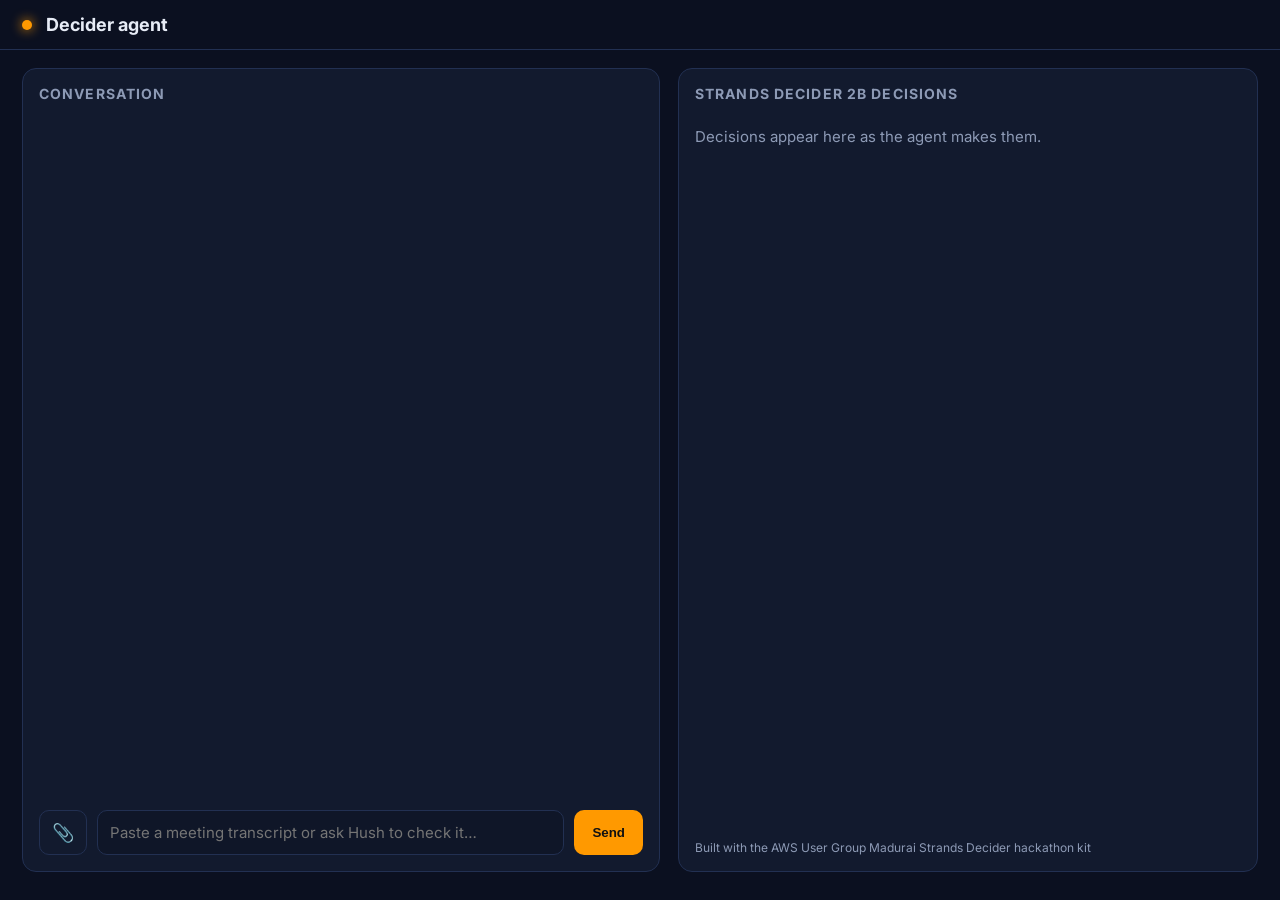
==== demo/static/index.html @ c21a4c52 "Build Hush AI meeting copilot" ====
<!doctype html>
<html lang="en">
<head>
<meta charset="utf-8">
<meta name="viewport" content="width=device-width, initial-scale=1">
<title>Hush — meeting transcript guardrails</title>
<link href="https://fonts.googleapis.com/css2?family=Inter:wght@400;600;800&family=JetBrains+Mono:wght@500&display=swap" rel="stylesheet">
<style>
  :root { --bg:#0B1020; --panel:#121A2E; --line:#223052; --ink:#E7ECF6; --mute:#8D9AB5; --orange:#FF9900; --green:#34D399; --red:#F87171; --amber:#FBBF24; --blue:#60A5FA; }
  * { box-sizing:border-box; } body { margin:0; background:var(--bg); color:var(--ink); font:15px Inter, system-ui, sans-serif; }
  header { display:flex; align-items:center; gap:14px; padding:14px 22px; border-bottom:1px solid var(--line); }
  header .dot { width:10px; height:10px; border-radius:50%; background:var(--orange); box-shadow:0 0 12px var(--orange); }
  header h1 { font-size:18px; margin:0; } header .meta { color:var(--mute); font-size:13px; margin-left:auto; }
  main { display:grid; grid-template-columns:1.1fr 1fr; gap:18px; padding:18px 22px; height:calc(100vh - 60px); }
  .card { background:var(--panel); border:1px solid var(--line); border-radius:14px; padding:16px; display:flex; flex-direction:column; min-height:0; }
  .card h2 { margin:0 0 10px; font-size:14px; color:var(--mute); text-transform:uppercase; letter-spacing:.08em; }
  #log { flex:1; overflow:auto; display:flex; flex-direction:column; gap:10px; }
  .msg { padding:10px 13px; border-radius:12px; max-width:88%; line-height:1.45; white-space:pre-wrap; }
  .user { align-self:flex-end; background:#1E2A47; } .bot { align-self:flex-start; background:#18243B; border:1px solid var(--line); }
  .bot .t { color:var(--mute); font-size:12px; margin-top:6px; }
  form { display:flex; gap:10px; margin-top:12px; } input { flex:1; background:#0F1628; color:var(--ink); border:1px solid var(--line); border-radius:10px; padding:12px; font:inherit; }
  button { background:var(--orange); color:#111; border:0; border-radius:10px; padding:0 18px; font-weight:700; cursor:pointer; }
  #dec { flex:1; overflow:auto; display:flex; flex-direction:column; gap:12px; }
  .d { border:1px solid var(--line); border-radius:12px; padding:12px; background:#0F1628; animation:pop .35s ease; }
  @keyframes pop { from { transform:scale(.97); opacity:.2; } to { transform:none; opacity:1; } }
  .d .head { display:flex; justify-content:space-between; align-items:center; margin-bottom:8px; font-weight:700; }
  .tag { font:12px 'JetBrains Mono', monospace; padding:2px 9px; border-radius:99px; border:1px solid var(--line); }
  .proceed { color:var(--green); border-color:var(--green); } .guide, .review { color:var(--amber); border-color:var(--amber); }
  .deny, .block { color:var(--red); border-color:var(--red); } .confirm { color:var(--blue); border-color:var(--blue); }
  .row { display:grid; grid-template-columns:150px 1fr 54px; gap:10px; align-items:center; font:13px 'JetBrains Mono', monospace; margin:5px 0; }
  .bar { height:10px; background:#1B2540; border-radius:99px; overflow:hidden; } .bar i { display:block; height:100%; border-radius:99px; }
  .kv { color:var(--mute); font:12px 'JetBrains Mono', monospace; margin-top:6px; word-break:break-all; }
  .empty { color:var(--mute); } .credit { color:var(--mute); font-size:12px; margin-top:8px; }
  .clip { display:flex; align-items:center; padding:0 12px; border:1px solid var(--line); border-radius:10px; cursor:pointer; font-size:18px; }
  .att { display:flex; gap:8px; margin-top:10px; } .att img, .msg img { height:64px; border-radius:8px; border:1px solid var(--line); }
  .msg img { height:120px; display:block; margin-bottom:6px; }
</style>
</head>
<body>
<header><span class="dot"></span><h1 id="name">Decider agent</h1><span class="meta" id="meta"></span></header>
<main>
  <section class="card"><h2>Conversation</h2><div id="log"></div>
    <div id="att" class="att"></div>
    <form id="f"><label class="clip" title="Attach a photo">&#128206;<input id="img" type="file" accept="image/*" multiple hidden></label><input id="m" placeholder="Paste a meeting transcript or ask Hush to check it…" autocomplete="off"><button>Send</button></form></section>
  <section class="card"><h2>Strands Decider 2B decisions</h2><div id="dec"><p class="empty">Decisions appear here as the agent makes them.</p></div>
    <div class="credit">Built with the AWS User Group Madurai Strands Decider hackathon kit</div></section>
</main>
<script>
const esc = (s) => String(s ?? "").replace(/[&<>"']/g, (c) => ({ "&": "&amp;", "<": "&lt;", ">": "&gt;", '"': "&quot;", "'": "&#39;" }[c]));
const log = document.getElementById("log"), dec = document.getElementById("dec");
fetch("/api/info").then(r => r.json()).then(i => { document.getElementById("name").textContent = i.agent;
  document.getElementById("meta").textContent = `LLM: ${i.llm} · Decider: ${i.decider} · ${i.target === "agentcore" ? "on AgentCore Runtime" : "local agent"}`; });
function add(cls, html) { const d = document.createElement("div"); d.className = "msg " + cls; d.innerHTML = html; log.appendChild(d); log.scrollTop = 1e9; return d; }
function decision(rec) {
  if (dec.querySelector(".empty")) dec.innerHTML = "";
  const verdict = rec.verdict || rec.action || rec.tier || "";
  const title = rec.tool ? `before ${rec.tool}` : (rec.stage || rec.pattern || "decision");
  const probs = Object.entries(rec).filter(([k, v]) => typeof v === "number" && v >= 0 && v <= 1 && !k.endsWith("_ms"));
  const rest = Object.entries(rec).filter(([k, v]) => !(typeof v === "number" && v >= 0 && v <= 1) && !["verdict", "action", "tool", "stage", "pattern"].includes(k));
  const color = (v) => v >= 0.5 ? "#34D399" : "#F87171";
  const el = document.createElement("div"); el.className = "d";
  el.innerHTML = `<div class="head"><span>${esc(title)} <span class="tag">${esc(rec.pattern || "")}</span></span><span class="tag ${esc(verdict)}">${esc(verdict)}</span></div>` +
    probs.map(([k, v]) => `<div class="row"><span>${esc(k)}</span><span class="bar"><i style="width:${v * 100}%;background:${color(v)}"></i></span><span>${v.toFixed(2)}</span></div>`).join("") +
    `<div class="kv">${rest.map(([k, v]) => `${esc(k)}: ${esc(typeof v === "object" ? JSON.stringify(v) : v)}`).join(" · ")}</div>`;
  dec.prepend(el);
}
let pending = [];  // attached photos as data URLs, sent with the next message
const att = document.getElementById("att");
document.getElementById("img").addEventListener("change", async (e) => {
  for (const f of e.target.files) pending.push(await new Promise((ok) => { const r = new FileReader(); r.onload = () => ok(r.result); r.readAsDataURL(f); }));
  att.innerHTML = pending.map((u) => `<img src="${u}" alt="attached photo">`).join(""); e.target.value = "";
});
document.getElementById("f").addEventListener("submit", async (e) => {
  e.preventDefault(); const m = document.getElementById("m"); const text = m.value.trim(); if (!text && !pending.length) return; m.value = "";
  const images = pending; pending = []; att.innerHTML = "";
  add("user", images.map((u) => `<img src="${u}" alt="photo">`).join("") + esc(text)); const wait = add("bot", "<span class='t'>thinking...</span>");
  const r = await fetch("/api/chat", { method: "POST", headers: { "content-type": "application/json" }, body: JSON.stringify({ message: text || "(photo)", images }) });
  const out = await r.json();
  if (out.error) { wait.innerHTML = `<span style="color:#F87171">${esc(out.error)}</span>`; return; }
  (out.decisions || []).forEach(decision);
  const n = (out.decisions || []).length;
  wait.innerHTML = esc(out.reply) + `<div class="t">${out.latency_ms} ms · ${n} decision${n === 1 ? "" : "s"}${out.served_by ? " · " + esc(out.served_by) : ""}</div>`;
  document.body.dataset.turns = (+(document.body.dataset.turns || 0) + 1);
});
</script>
</body>
</html>
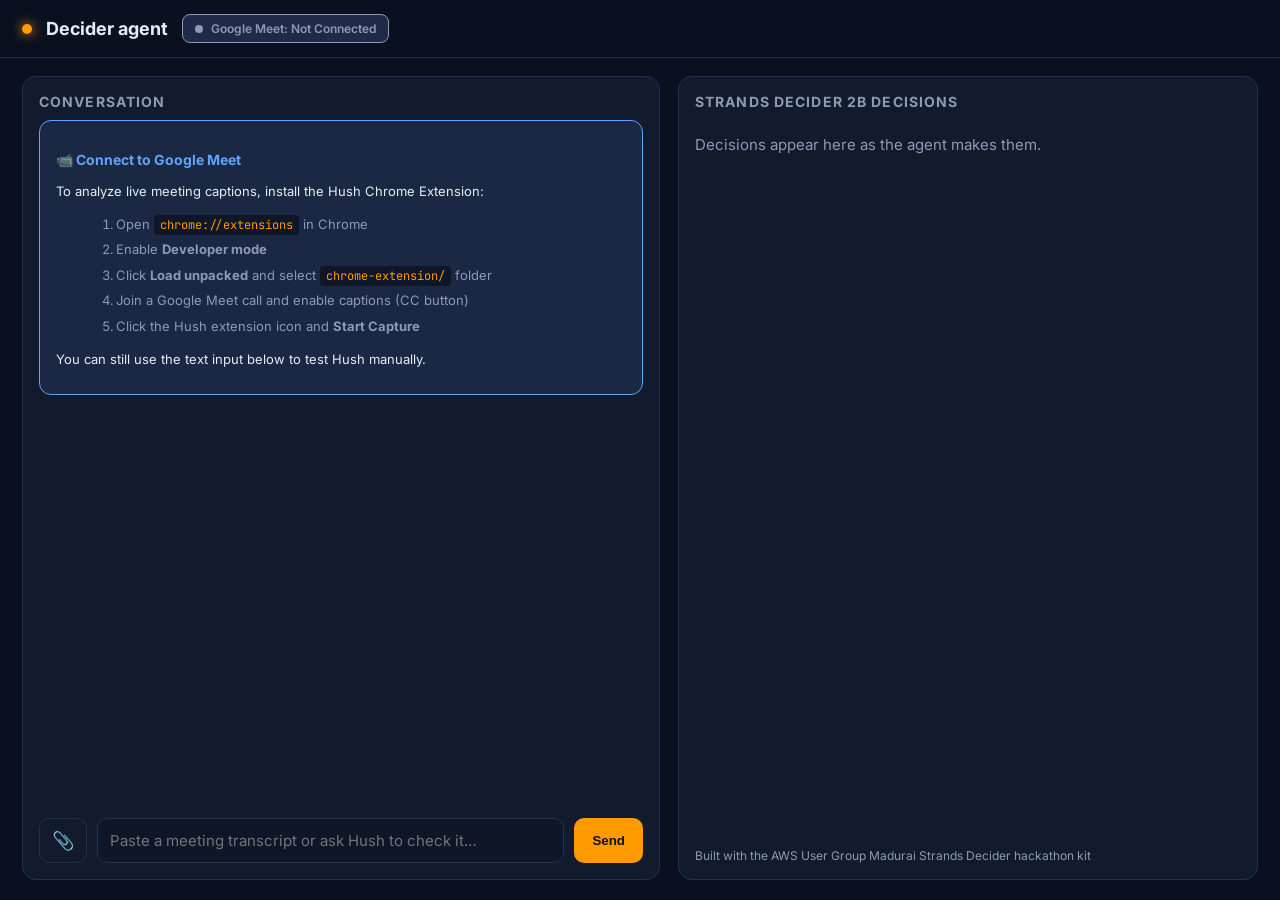
==== commit 0751a59c: "Update main UI with Google Meet connection status and live transcript display" ====
--- a/demo/static/index.html
+++ b/demo/static/index.html
@@ -11,12 +11,22 @@
   header { display:flex; align-items:center; gap:14px; padding:14px 22px; border-bottom:1px solid var(--line); }
   header .dot { width:10px; height:10px; border-radius:50%; background:var(--orange); box-shadow:0 0 12px var(--orange); }
   header h1 { font-size:18px; margin:0; } header .meta { color:var(--mute); font-size:13px; margin-left:auto; }
+  /* Google Meet connection indicator */
+  header .meet-status { display:flex; align-items:center; gap:8px; padding:6px 12px; border-radius:8px; background:#1E2A47; border:1px solid var(--line); font-size:12px; font-weight:600; }
+  header .meet-status.connected { border-color:var(--green); color:var(--green); }
+  header .meet-status.waiting { border-color:var(--amber); color:var(--amber); }
+  header .meet-status.disconnected { border-color:var(--mute); color:var(--mute); }
+  header .meet-status .indicator { width:8px; height:8px; border-radius:50%; background:currentColor; animation:pulse 2s ease-in-out infinite; }
+  @keyframes pulse { 0%, 100% { opacity:1; } 50% { opacity:0.5; } }
   main { display:grid; grid-template-columns:1.1fr 1fr; gap:18px; padding:18px 22px; height:calc(100vh - 60px); }
   .card { background:var(--panel); border:1px solid var(--line); border-radius:14px; padding:16px; display:flex; flex-direction:column; min-height:0; }
   .card h2 { margin:0 0 10px; font-size:14px; color:var(--mute); text-transform:uppercase; letter-spacing:.08em; }
   #log { flex:1; overflow:auto; display:flex; flex-direction:column; gap:10px; }
   .msg { padding:10px 13px; border-radius:12px; max-width:88%; line-height:1.45; white-space:pre-wrap; }
   .user { align-self:flex-end; background:#1E2A47; } .bot { align-self:flex-start; background:#18243B; border:1px solid var(--line); }
+  /* Google Meet transcript styling */
+  .transcript { align-self:flex-start; background:#0F1628; border-left:3px solid var(--blue); padding:10px 13px; border-radius:12px; max-width:88%; }
+  .transcript .label { font-size:11px; color:var(--blue); font-weight:700; text-transform:uppercase; letter-spacing:0.05em; margin-bottom:4px; }
   .bot .t { color:var(--mute); font-size:12px; margin-top:6px; }
   form { display:flex; gap:10px; margin-top:12px; } input { flex:1; background:#0F1628; color:var(--ink); border:1px solid var(--line); border-radius:10px; padding:12px; font:inherit; }
   button { background:var(--orange); color:#111; border:0; border-radius:10px; padding:0 18px; font-weight:700; cursor:pointer; }
@@ -34,23 +44,74 @@
   .clip { display:flex; align-items:center; padding:0 12px; border:1px solid var(--line); border-radius:10px; cursor:pointer; font-size:18px; }
   .att { display:flex; gap:8px; margin-top:10px; } .att img, .msg img { height:64px; border-radius:8px; border:1px solid var(--line); }
   .msg img { height:120px; display:block; margin-bottom:6px; }
+  /* Extension setup notice */
+  .setup-notice { background:rgba(96, 165, 250, 0.1); border:1px solid var(--blue); border-radius:12px; padding:16px; margin-bottom:12px; }
+  .setup-notice h3 { font-size:14px; color:var(--blue); margin-bottom:8px; }
+  .setup-notice p { font-size:13px; line-height:1.6; color:var(--ink); margin-bottom:8px; }
+  .setup-notice ol { margin-left:20px; font-size:13px; color:var(--mute); }
+  .setup-notice ol li { margin-bottom:6px; line-height:1.5; }
+  .setup-notice code { background:#0F1628; padding:2px 6px; border-radius:4px; font-family:'JetBrains Mono',monospace; font-size:12px; color:var(--orange); }
 </style>
 </head>
 <body>
-<header><span class="dot"></span><h1 id="name">Decider agent</h1><span class="meta" id="meta"></span></header>
+<header>
+  <span class="dot"></span>
+  <h1 id="name">Decider agent</h1>
+  <div id="meetStatus" class="meet-status disconnected">
+    <span class="indicator"></span>
+    <span id="meetStatusText">Google Meet: Not Connected</span>
+  </div>
+  <span class="meta" id="meta"></span>
+</header>
 <main>
-  <section class="card"><h2>Conversation</h2><div id="log"></div>
+  <section class="card">
+    <h2>Conversation</h2>
+    
+    <!-- Google Meet Setup Notice (shown when not connected) -->
+    <div id="setupNotice" class="setup-notice">
+      <h3>📹 Connect to Google Meet</h3>
+      <p>To analyze live meeting captions, install the Hush Chrome Extension:</p>
+      <ol>
+        <li>Open <code>chrome://extensions</code> in Chrome</li>
+        <li>Enable <strong>Developer mode</strong></li>
+        <li>Click <strong>Load unpacked</strong> and select <code>chrome-extension/</code> folder</li>
+        <li>Join a Google Meet call and enable captions (CC button)</li>
+        <li>Click the Hush extension icon and <strong>Start Capture</strong></li>
+      </ol>
+      <p style="margin-top:12px;">You can still use the text input below to test Hush manually.</p>
+    </div>
+    
+    <div id="log"></div>
     <div id="att" class="att"></div>
-    <form id="f"><label class="clip" title="Attach a photo">&#128206;<input id="img" type="file" accept="image/*" multiple hidden></label><input id="m" placeholder="Paste a meeting transcript or ask Hush to check it…" autocomplete="off"><button>Send</button></form></section>
+    <form id="f"><label class="clip" title="Attach a photo">&#128206;<input id="img" type="file" accept="image/*" multiple hidden></label><input id="m" placeholder="Paste a meeting transcript or ask Hush to check it…" autocomplete="off"><button>Send</button></form>
+  </section>
   <section class="card"><h2>Strands Decider 2B decisions</h2><div id="dec"><p class="empty">Decisions appear here as the agent makes them.</p></div>
     <div class="credit">Built with the AWS User Group Madurai Strands Decider hackathon kit</div></section>
 </main>
 <script>
-const esc = (s) => String(s ?? "").replace(/[&<>"']/g, (c) => ({ "&": "&amp;", "<": "&lt;", ">": "&gt;", '"': "&quot;", "'": "&#39;" }[c]));
+const esc = (s) => String(s ?? "").replace(/[&<>\"']/g, (c) => ({ "&": "&amp;", "<": "&lt;", ">": "&gt;", '"': "&quot;", "'": "&#39;" }[c]));
 const log = document.getElementById("log"), dec = document.getElementById("dec");
+const meetStatus = document.getElementById("meetStatus");
+const meetStatusText = document.getElementById("meetStatusText");
+const setupNotice = document.getElementById("setupNotice");
+
+let isGoogleMeetConnected = false;
+let lastTranscriptTime = 0;
+
 fetch("/api/info").then(r => r.json()).then(i => { document.getElementById("name").textContent = i.agent;
   document.getElementById("meta").textContent = `LLM: ${i.llm} · Decider: ${i.decider} · ${i.target === "agentcore" ? "on AgentCore Runtime" : "local agent"}`; });
+
 function add(cls, html) { const d = document.createElement("div"); d.className = "msg " + cls; d.innerHTML = html; log.appendChild(d); log.scrollTop = 1e9; return d; }
+
+function addTranscript(text) {
+  const d = document.createElement("div");
+  d.className = "msg transcript";
+  d.innerHTML = `<div class="label">🎙️ Google Meet Live</div>${esc(text)}`;
+  log.appendChild(d);
+  log.scrollTop = 1e9;
+  return d;
+}
+
 function decision(rec) {
   if (dec.querySelector(".empty")) dec.innerHTML = "";
   const verdict = rec.verdict || rec.action || rec.tier || "";
@@ -64,16 +125,64 @@
     `<div class="kv">${rest.map(([k, v]) => `${esc(k)}: ${esc(typeof v === "object" ? JSON.stringify(v) : v)}`).join(" · ")}</div>`;
   dec.prepend(el);
 }
+
+function updateMeetStatus(status, text) {
+  meetStatus.className = `meet-status ${status}`;
+  meetStatusText.textContent = text;
+  
+  if (status === 'connected' || status === 'waiting') {
+    setupNotice.style.display = 'none';
+    isGoogleMeetConnected = true;
+  } else {
+    if (!document.body.dataset.turns || document.body.dataset.turns === '0') {
+      setupNotice.style.display = 'block';
+    }
+    isGoogleMeetConnected = false;
+  }
+}
+
+// Check for Google Meet connection via extension
+async function checkExtensionConnection() {
+  try {
+    // Check if any recent messages came from Google Meet
+    // This is detected by checking the session_id pattern or last message time
+    const now = Date.now();
+    if (lastTranscriptTime > 0 && (now - lastTranscriptTime) < 15000) {
+      updateMeetStatus('connected', 'Google Meet: Connected');
+    } else if (lastTranscriptTime > 0) {
+      updateMeetStatus('waiting', 'Google Meet: Waiting for captions');
+    } else {
+      updateMeetStatus('disconnected', 'Google Meet: Not Connected');
+    }
+  } catch (error) {
+    console.error('Extension check failed:', error);
+  }
+}
+
+// Poll for connection status
+setInterval(checkExtensionConnection, 3000);
+checkExtensionConnection();
+
 let pending = [];  // attached photos as data URLs, sent with the next message
 const att = document.getElementById("att");
 document.getElementById("img").addEventListener("change", async (e) => {
   for (const f of e.target.files) pending.push(await new Promise((ok) => { const r = new FileReader(); r.onload = () => ok(r.result); r.readAsDataURL(f); }));
   att.innerHTML = pending.map((u) => `<img src="${u}" alt="attached photo">`).join(""); e.target.value = "";
 });
+
 document.getElementById("f").addEventListener("submit", async (e) => {
   e.preventDefault(); const m = document.getElementById("m"); const text = m.value.trim(); if (!text && !pending.length) return; m.value = "";
   const images = pending; pending = []; att.innerHTML = "";
-  add("user", images.map((u) => `<img src="${u}" alt="photo">`).join("") + esc(text)); const wait = add("bot", "<span class='t'>thinking...</span>");
+  
+  // Check if this looks like a Google Meet transcript
+  const isTranscript = text.includes('[') && text.includes(']:');
+  if (isTranscript) {
+    addTranscript(text);
+  } else {
+    add("user", images.map((u) => `<img src="${u}" alt="photo">`).join("") + esc(text));
+  }
+  
+  const wait = add("bot", "<span class='t'>thinking...</span>");
   const r = await fetch("/api/chat", { method: "POST", headers: { "content-type": "application/json" }, body: JSON.stringify({ message: text || "(photo)", images }) });
   const out = await r.json();
   if (out.error) { wait.innerHTML = `<span style="color:#F87171">${esc(out.error)}</span>`; return; }
@@ -81,6 +190,29 @@
   const n = (out.decisions || []).length;
   wait.innerHTML = esc(out.reply) + `<div class="t">${out.latency_ms} ms · ${n} decision${n === 1 ? "" : "s"}${out.served_by ? " · " + esc(out.served_by) : ""}</div>`;
   document.body.dataset.turns = (+(document.body.dataset.turns || 0) + 1);
+  
+  // Hide setup notice after first interaction
+  if (document.body.dataset.turns > 0) {
+    setupNotice.style.display = 'none';
+  }
+  
+  // Track if this was from Google Meet (via extension)
+  if (isTranscript || out.session_id?.startsWith('meet-')) {
+    lastTranscriptTime = Date.now();
+    updateMeetStatus('connected', 'Google Meet: Connected');
+  }
+});
+
+// Listen for messages from Chrome Extension (if available)
+// This requires the extension to post messages to the window
+window.addEventListener('message', (event) => {
+  // Only accept messages from same origin
+  if (event.origin !== window.location.origin) return;
+  
+  if (event.data.type === 'HUSH_TRANSCRIPT_UPDATE') {
+    lastTranscriptTime = Date.now();
+    updateMeetStatus('connected', 'Google Meet: Connected');
+  }
 });
 </script>
 </body>
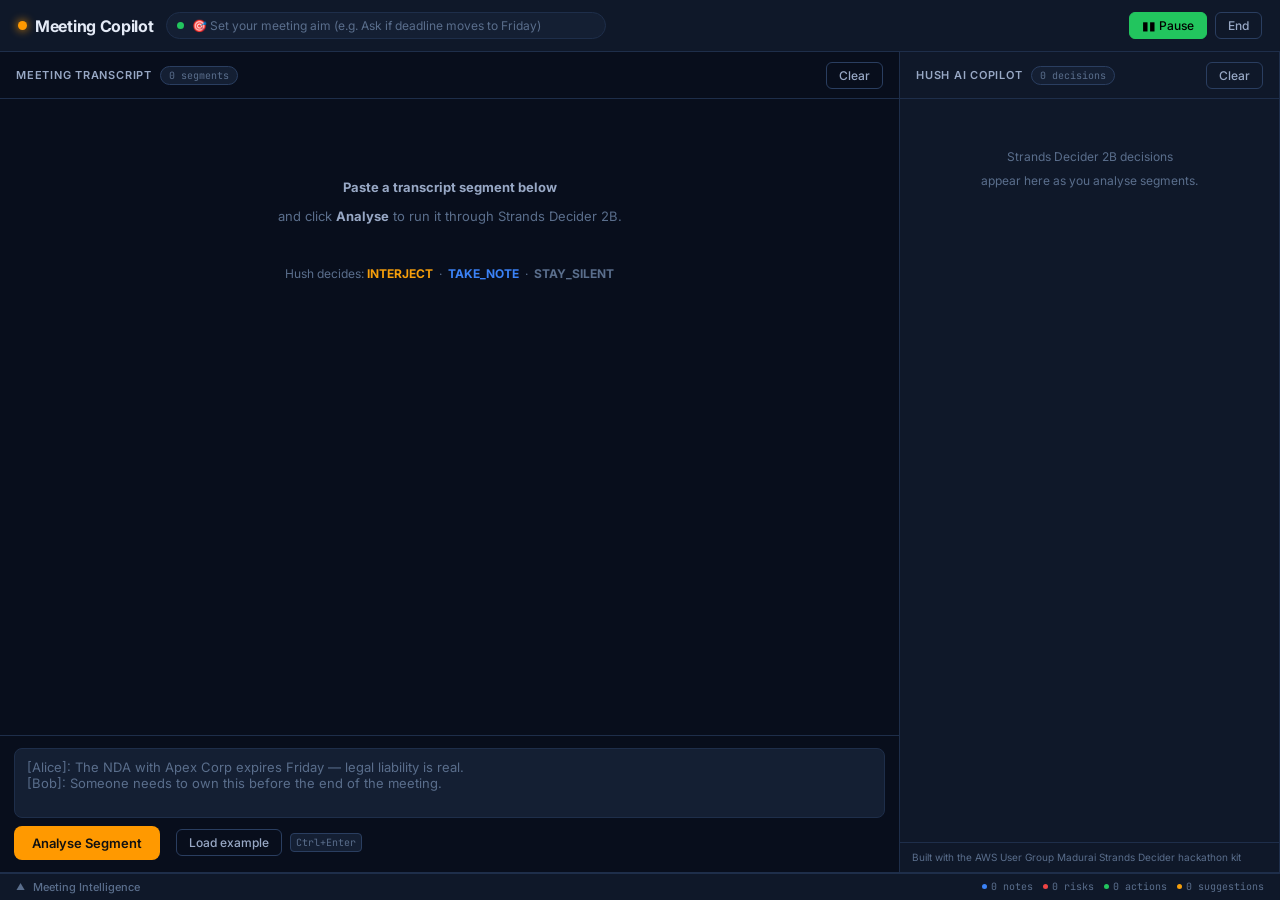
==== commit d6c26778: "Implement real-time Google Meet in-meeting wingman copilot with HUD, context alerts, and doubt cues" ====
--- a/demo/static/index.html
+++ b/demo/static/index.html
@@ -3,216 +3,779 @@
 <head>
 <meta charset="utf-8">
 <meta name="viewport" content="width=device-width, initial-scale=1">
-<title>Hush — meeting transcript guardrails</title>
-<link href="https://fonts.googleapis.com/css2?family=Inter:wght@400;600;800&family=JetBrains+Mono:wght@500&display=swap" rel="stylesheet">
+<title>Hush &mdash; AI Meeting Companion</title>
+<link href="https://fonts.googleapis.com/css2?family=Inter:wght@400;500;600;700&family=JetBrains+Mono:wght@400;500&display=swap" rel="stylesheet">
 <style>
-  :root { --bg:#0B1020; --panel:#121A2E; --line:#223052; --ink:#E7ECF6; --mute:#8D9AB5; --orange:#FF9900; --green:#34D399; --red:#F87171; --amber:#FBBF24; --blue:#60A5FA; }
-  * { box-sizing:border-box; } body { margin:0; background:var(--bg); color:var(--ink); font:15px Inter, system-ui, sans-serif; }
-  header { display:flex; align-items:center; gap:14px; padding:14px 22px; border-bottom:1px solid var(--line); }
-  header .dot { width:10px; height:10px; border-radius:50%; background:var(--orange); box-shadow:0 0 12px var(--orange); }
-  header h1 { font-size:18px; margin:0; } header .meta { color:var(--mute); font-size:13px; margin-left:auto; }
-  /* Google Meet connection indicator */
-  header .meet-status { display:flex; align-items:center; gap:8px; padding:6px 12px; border-radius:8px; background:#1E2A47; border:1px solid var(--line); font-size:12px; font-weight:600; }
-  header .meet-status.connected { border-color:var(--green); color:var(--green); }
-  header .meet-status.waiting { border-color:var(--amber); color:var(--amber); }
-  header .meet-status.disconnected { border-color:var(--mute); color:var(--mute); }
-  header .meet-status .indicator { width:8px; height:8px; border-radius:50%; background:currentColor; animation:pulse 2s ease-in-out infinite; }
-  @keyframes pulse { 0%, 100% { opacity:1; } 50% { opacity:0.5; } }
-  main { display:grid; grid-template-columns:1.1fr 1fr; gap:18px; padding:18px 22px; height:calc(100vh - 60px); }
-  .card { background:var(--panel); border:1px solid var(--line); border-radius:14px; padding:16px; display:flex; flex-direction:column; min-height:0; }
-  .card h2 { margin:0 0 10px; font-size:14px; color:var(--mute); text-transform:uppercase; letter-spacing:.08em; }
-  #log { flex:1; overflow:auto; display:flex; flex-direction:column; gap:10px; }
-  .msg { padding:10px 13px; border-radius:12px; max-width:88%; line-height:1.45; white-space:pre-wrap; }
-  .user { align-self:flex-end; background:#1E2A47; } .bot { align-self:flex-start; background:#18243B; border:1px solid var(--line); }
-  /* Google Meet transcript styling */
-  .transcript { align-self:flex-start; background:#0F1628; border-left:3px solid var(--blue); padding:10px 13px; border-radius:12px; max-width:88%; }
-  .transcript .label { font-size:11px; color:var(--blue); font-weight:700; text-transform:uppercase; letter-spacing:0.05em; margin-bottom:4px; }
-  .bot .t { color:var(--mute); font-size:12px; margin-top:6px; }
-  form { display:flex; gap:10px; margin-top:12px; } input { flex:1; background:#0F1628; color:var(--ink); border:1px solid var(--line); border-radius:10px; padding:12px; font:inherit; }
-  button { background:var(--orange); color:#111; border:0; border-radius:10px; padding:0 18px; font-weight:700; cursor:pointer; }
-  #dec { flex:1; overflow:auto; display:flex; flex-direction:column; gap:12px; }
-  .d { border:1px solid var(--line); border-radius:12px; padding:12px; background:#0F1628; animation:pop .35s ease; }
-  @keyframes pop { from { transform:scale(.97); opacity:.2; } to { transform:none; opacity:1; } }
-  .d .head { display:flex; justify-content:space-between; align-items:center; margin-bottom:8px; font-weight:700; }
-  .tag { font:12px 'JetBrains Mono', monospace; padding:2px 9px; border-radius:99px; border:1px solid var(--line); }
-  .proceed { color:var(--green); border-color:var(--green); } .guide, .review { color:var(--amber); border-color:var(--amber); }
-  .deny, .block { color:var(--red); border-color:var(--red); } .confirm { color:var(--blue); border-color:var(--blue); }
-  .row { display:grid; grid-template-columns:150px 1fr 54px; gap:10px; align-items:center; font:13px 'JetBrains Mono', monospace; margin:5px 0; }
-  .bar { height:10px; background:#1B2540; border-radius:99px; overflow:hidden; } .bar i { display:block; height:100%; border-radius:99px; }
-  .kv { color:var(--mute); font:12px 'JetBrains Mono', monospace; margin-top:6px; word-break:break-all; }
-  .empty { color:var(--mute); } .credit { color:var(--mute); font-size:12px; margin-top:8px; }
-  .clip { display:flex; align-items:center; padding:0 12px; border:1px solid var(--line); border-radius:10px; cursor:pointer; font-size:18px; }
-  .att { display:flex; gap:8px; margin-top:10px; } .att img, .msg img { height:64px; border-radius:8px; border:1px solid var(--line); }
-  .msg img { height:120px; display:block; margin-bottom:6px; }
-  /* Extension setup notice */
-  .setup-notice { background:rgba(96, 165, 250, 0.1); border:1px solid var(--blue); border-radius:12px; padding:16px; margin-bottom:12px; }
-  .setup-notice h3 { font-size:14px; color:var(--blue); margin-bottom:8px; }
-  .setup-notice p { font-size:13px; line-height:1.6; color:var(--ink); margin-bottom:8px; }
-  .setup-notice ol { margin-left:20px; font-size:13px; color:var(--mute); }
-  .setup-notice ol li { margin-bottom:6px; line-height:1.5; }
-  .setup-notice code { background:#0F1628; padding:2px 6px; border-radius:4px; font-family:'JetBrains Mono',monospace; font-size:12px; color:var(--orange); }
+/* -- tokens ------------------------------------------------------- */
+:root{
+  --bg:#080E1C; --surf:#0F1829; --raised:#141F33;
+  --b1:#1E2E4A;  --b2:#2A3E60;
+  --ink:#E4EAF6; --ink2:#98A8C5; --ink3:#5A6E8C;
+  --orange:#FF9900; --orange2:#E68800;
+  --green:#22C55E; --red:#EF4444; --amber:#F59E0B; --blue:#3B82F6;
+  --r:12px; --r2:8px;
+}
+*,*::before,*::after{box-sizing:border-box;margin:0;padding:0}
+html,body{height:100%;overflow:hidden}
+body{background:var(--bg);color:var(--ink);font:14px/1.5 Inter,system-ui,sans-serif;display:flex;flex-direction:column}
+::-webkit-scrollbar{width:4px;height:4px}
+::-webkit-scrollbar-track{background:transparent}
+::-webkit-scrollbar-thumb{background:var(--b2);border-radius:99px}
+
+/* -- topbar -------------------------------------------------------- */
+.topbar{
+  flex-shrink:0;height:52px;
+  display:flex;align-items:center;gap:12px;padding:0 18px;
+  background:var(--surf);border-bottom:1px solid var(--b1);
+  z-index:10;
+}
+.tb-logo{display:flex;align-items:center;gap:8px;font-weight:700;font-size:16px;letter-spacing:-.3px;white-space:nowrap}
+.tb-logo .pulse{width:9px;height:9px;border-radius:50%;background:var(--orange);box-shadow:0 0 10px var(--orange);animation:blink 2.4s infinite}
+@keyframes blink{0%,100%{opacity:1}50%{opacity:.35}}
+
+/* session URL pill */
+.session-pill{
+  display:flex;align-items:center;gap:8px;
+  background:var(--raised);border:1px solid var(--b1);border-radius:99px;
+  padding:5px 12px 5px 10px;min-width:0;flex:1;max-width:340px;
+}
+.s-dot{width:7px;height:7px;border-radius:50%;flex-shrink:0;background:var(--green);animation:blink 2s infinite}
+.s-dot.idle{background:var(--ink3);animation:none}
+.session-url{
+  flex:1;background:transparent;border:none;outline:none;
+  color:var(--ink2);font:12px Inter,sans-serif;min-width:0;
+  overflow:hidden;text-overflow:ellipsis;white-space:nowrap;
+  cursor:text;
+}
+.session-url::placeholder{color:var(--ink3)}
+
+.tb-right{display:flex;align-items:center;gap:8px;margin-left:auto;flex-shrink:0}
+.tb-meta{font-size:11px;color:var(--ink3);white-space:nowrap}
+.btn-sm{
+  background:transparent;border:1px solid var(--b2);border-radius:6px;
+  padding:5px 12px;color:var(--ink2);font:500 12px Inter,sans-serif;
+  cursor:pointer;white-space:nowrap;transition:border-color .15s,color .15s;
+}
+.btn-sm:hover{border-color:var(--orange);color:var(--orange)}
+.btn-sm.live{background:var(--green);border-color:var(--green);color:#000}
+.btn-sm.danger:hover{border-color:var(--red);color:var(--red)}
+
+/* -- main columns -------------------------------------------------- */
+.workspace{
+  flex:1;min-height:0;
+  display:grid;
+  grid-template-columns:1fr 380px;
+  grid-template-rows:1fr auto;
+}
+
+/* shared panel base */
+.panel{display:flex;flex-direction:column;min-height:0;border-right:1px solid var(--b1)}
+.panel:last-child{border-right:none}
+.ph{
+  flex-shrink:0;padding:10px 16px 9px;
+  border-bottom:1px solid var(--b1);
+  display:flex;align-items:center;gap:8px;
+}
+.ph-title{font-size:11px;font-weight:600;color:var(--ink2);text-transform:uppercase;letter-spacing:.07em}
+.ph-badge{
+  font-size:10px;font-family:'JetBrains Mono',monospace;
+  background:var(--raised);border:1px solid var(--b2);
+  border-radius:99px;padding:1px 8px;color:var(--ink3);
+}
+.ph-actions{display:flex;gap:6px;margin-left:auto}
+
+/* -- LEFT: transcript ---------------------------------------------- */
+#panel-left{background:var(--bg)}
+
+#tx-feed{
+  flex:1;overflow-y:auto;padding:14px 16px;
+  display:flex;flex-direction:column;gap:6px;
+}
+.tx-placeholder{
+  color:var(--ink3);font-size:13px;text-align:center;
+  margin-top:60px;line-height:2.2;
+}
+.tx-placeholder strong{color:var(--ink2)}
+.tx-line{display:flex;gap:10px;align-items:flex-start;animation:fadein .25s ease}
+@keyframes fadein{from{opacity:0;transform:translateY(3px)}to{opacity:1;transform:none}}
+.tx-speaker{
+  font-size:11px;font-weight:600;color:var(--orange);
+  min-width:76px;flex-shrink:0;padding-top:2px;
+  font-family:'JetBrains Mono',monospace;overflow:hidden;text-overflow:ellipsis;white-space:nowrap;
+}
+.tx-text{font-size:13px;color:var(--ink);line-height:1.55}
+.tx-ts{font-size:10px;color:var(--ink3);margin-left:6px;font-family:'JetBrains Mono',monospace}
+.tx-divider{
+  font-size:11px;color:var(--ink3);font-style:italic;
+  padding:6px 0;border-bottom:1px dashed var(--b1);margin:2px 0;
+}
+
+/* segment input */
+.seg-area{
+  flex-shrink:0;padding:12px 14px;
+  border-top:1px solid var(--b1);
+  display:flex;flex-direction:column;gap:8px;
+}
+.seg-ta{
+  background:var(--raised);border:1px solid var(--b1);border-radius:var(--r2);
+  padding:10px 12px;color:var(--ink);font:13px Inter,sans-serif;
+  resize:none;outline:none;min-height:70px;max-height:140px;
+  transition:border-color .15s;
+}
+.seg-ta::placeholder{color:var(--ink3)}
+.seg-ta:focus{border-color:var(--orange)}
+.seg-controls{display:flex;gap:8px;align-items:center;flex-wrap:wrap}
+.btn-analyse{
+  background:var(--orange);color:#111;border:none;border-radius:var(--r2);
+  padding:9px 18px;font:600 13px Inter,sans-serif;
+  cursor:pointer;transition:background .15s;flex-shrink:0;
+}
+.btn-analyse:hover{background:var(--orange2)}
+.btn-analyse:disabled{opacity:.4;cursor:default}
+.seg-hint{font-size:11px;color:var(--ink3)}
+.kbd{
+  font-size:10px;font-family:'JetBrains Mono',monospace;
+  background:var(--raised);border:1px solid var(--b2);
+  border-radius:4px;padding:1px 5px;color:var(--ink3);
+}
+
+/* -- RIGHT: decisions ---------------------------------------------- */
+#panel-right{background:var(--surf)}
+
+#dec-feed{
+  flex:1;overflow-y:auto;padding:10px 12px;
+  display:flex;flex-direction:column;gap:10px;
+}
+.dec-placeholder{color:var(--ink3);font-size:12px;text-align:center;margin-top:36px;line-height:2}
+
+/* decision card */
+.dc{
+  background:var(--raised);border:1px solid var(--b1);border-radius:var(--r);
+  padding:12px 13px;animation:pop .3s ease;
+}
+@keyframes pop{from{transform:scale(.97);opacity:.2}to{transform:none;opacity:1}}
+.dc.vp{border-left:3px solid var(--green)}
+.dc.vg{border-left:3px solid var(--amber)}
+.dc.vc{border-left:3px solid var(--blue)}
+.dc.vd{border-left:3px solid var(--red)}
+
+.dc-head{display:flex;align-items:center;gap:7px;margin-bottom:9px;flex-wrap:wrap}
+.dc-action{
+  font-size:11px;font-weight:700;font-family:'JetBrains Mono',monospace;
+  padding:2px 9px;border-radius:99px;border:1px solid;
+}
+.a-INTERJECT  {color:var(--amber);border-color:var(--amber)}
+.a-TAKE_NOTE  {color:var(--blue);border-color:var(--blue)}
+.a-STAY_SILENT{color:var(--ink3);border-color:var(--ink3)}
+.dc-verdict{
+  font-size:10px;font-family:'JetBrains Mono',monospace;
+  padding:2px 8px;border-radius:99px;border:1px solid;margin-left:auto;
+}
+.vp .dc-verdict{color:var(--green);border-color:var(--green)}
+.vg .dc-verdict{color:var(--amber);border-color:var(--amber)}
+.vc .dc-verdict{color:var(--blue);border-color:var(--blue)}
+.vd .dc-verdict{color:var(--red);border-color:var(--red)}
+.dc-tool{font-size:10px;color:var(--ink3);font-family:'JetBrains Mono',monospace}
+
+/* prob bars */
+.pb-row{
+  display:grid;grid-template-columns:110px 1fr 36px;gap:8px;
+  align-items:center;margin:3px 0;
+  font:11px 'JetBrains Mono',monospace;
+}
+.pb-label{color:var(--ink2);overflow:hidden;text-overflow:ellipsis;white-space:nowrap}
+.pb-track{height:5px;background:var(--b1);border-radius:99px;overflow:hidden}
+.pb-track i{display:block;height:100%;border-radius:99px;transition:width .4s ease}
+.pb-val{color:var(--ink2);text-align:right}
+
+/* reason */
+.dc-reason{
+  margin-top:7px;font-size:11px;color:var(--ink2);line-height:1.5;
+  padding-top:7px;border-top:1px solid var(--b1);
+}
+.dc-ms{font-size:10px;color:var(--ink3);margin-top:5px;font-family:'JetBrains Mono',monospace}
+
+/* suggestion / note bubble */
+.dc-bubble{
+  margin-top:8px;border-radius:var(--r2);
+  padding:8px 10px;font-size:12px;color:var(--ink);line-height:1.55;
+}
+.dc-bubble.interject{background:rgba(245,158,11,.08);border:1px solid rgba(245,158,11,.25)}
+.dc-bubble.note      {background:rgba(59,130,246,.08);border:1px solid rgba(59,130,246,.22)}
+.dc-bubble strong{
+  display:block;font-size:10px;font-family:'JetBrains Mono',monospace;
+  margin-bottom:4px;text-transform:uppercase;letter-spacing:.04em;
+}
+.dc-bubble.interject strong{color:var(--amber)}
+.dc-bubble.note       strong{color:var(--blue)}
+
+/* confirm control */
+.dc-confirm{margin-top:8px;display:flex;gap:7px;flex-wrap:wrap;align-items:center}
+.dc-confirm p{font-size:11px;color:var(--ink2);flex:1 1 100%}
+.btn-approve{background:var(--green);color:#000;border:none;border-radius:6px;padding:5px 13px;font:600 11px Inter,sans-serif;cursor:pointer}
+.btn-dismiss{background:transparent;color:var(--ink2);border:1px solid var(--b2);border-radius:6px;padding:5px 13px;font:500 11px Inter,sans-serif;cursor:pointer}
+
+/* silent card */
+.dc.silent{border-left:3px solid var(--ink3);opacity:.75}
+
+/* processing row */
+.proc-row{display:flex;align-items:center;gap:8px;font-size:12px;color:var(--ink3);padding:4px 0}
+.spin{display:inline-block;width:11px;height:11px;border:2px solid var(--b2);border-top-color:var(--orange);border-radius:50%;animation:spin .6s linear infinite}
+@keyframes spin{to{transform:rotate(360deg)}}
+
+/* -- BOTTOM: intelligence ------------------------------------------ */
+.intel{
+  grid-column:1/-1;
+  background:var(--surf);border-top:1px solid var(--b1);
+  overflow:hidden;max-height:0;transition:max-height .3s ease;
+}
+.intel.open{max-height:220px}
+.intel-grid{
+  display:grid;grid-template-columns:repeat(4,1fr);
+  height:100%;
+}
+.intel-sec{padding:12px 14px;border-right:1px solid var(--b1);overflow-y:auto}
+.intel-sec:last-child{border-right:none}
+.intel-title{font-size:10px;font-weight:600;color:var(--ink3);text-transform:uppercase;letter-spacing:.07em;margin-bottom:8px}
+.ii{font-size:11px;color:var(--ink2);margin-bottom:5px;padding-left:10px;position:relative;line-height:1.5}
+.ii::before{content:".";position:absolute;left:0;color:var(--orange)}
+.ii.risk::before{color:var(--red)}
+.ii.note::before{color:var(--blue)}
+.ie{font-size:11px;color:var(--ink3);font-style:italic}
+
+/* intel toggle bar */
+.intel-bar{
+  grid-column:1/-1;
+  display:flex;align-items:center;gap:8px;padding:5px 16px;
+  cursor:pointer;border-top:1px solid var(--b1);
+  background:var(--surf);user-select:none;
+}
+.intel-bar:hover{background:var(--raised)}
+.intel-arrow{font-size:9px;color:var(--ink3);transition:transform .25s}
+.intel-bar.open .intel-arrow{transform:rotate(180deg)}
+.intel-bar-label{font-size:11px;color:var(--ink3);font-weight:500}
+.intel-chips{display:flex;gap:10px;margin-left:auto}
+.ichip{font-size:10px;font-family:'JetBrains Mono',monospace;color:var(--ink3);display:flex;align-items:center;gap:4px}
+.icd{width:5px;height:5px;border-radius:50%}
+
+/* -- toast --------------------------------------------------------- */
+.toast{
+  position:fixed;bottom:20px;left:50%;transform:translateX(-50%);
+  background:var(--raised);border:1px solid var(--red);border-radius:var(--r2);
+  padding:9px 16px;font-size:12px;color:var(--red);
+  z-index:999;opacity:0;transition:opacity .2s;pointer-events:none;
+  max-width:400px;text-align:center;
+}
+.toast.show{opacity:1}
+
+/* -- responsive ---------------------------------------------------- */
+@media(max-width:820px){
+  .workspace{grid-template-columns:1fr;grid-template-rows:1fr 300px auto}
+  #panel-right{border-top:1px solid var(--b1);border-right:none}
+  .intel-grid{grid-template-columns:repeat(2,1fr)}
+  .tb-meta{display:none}
+}
 </style>
 </head>
 <body>
-<header>
-  <span class="dot"></span>
-  <h1 id="name">Decider agent</h1>
-  <div id="meetStatus" class="meet-status disconnected">
-    <span class="indicator"></span>
-    <span id="meetStatusText">Google Meet: Not Connected</span>
+
+<!-- ======== TOP BAR ======== -->
+<header class="topbar">
+  <div class="tb-logo">
+    <span class="pulse"></span>
+    Meeting Copilot
   </div>
-  <span class="meta" id="meta"></span>
+
+  <!-- meeting aim / goal -->
+  <div class="session-pill" style="max-width:440px;">
+    <span class="s-dot live" id="s-dot"></span>
+    <input id="session-url" class="session-url" type="text"
+           placeholder="🎯 Set your meeting aim (e.g. Ask if deadline moves to Friday)"
+           autocomplete="off" spellcheck="false"
+           oninput="onAimInput(this.value)">
+  </div>
+
+  <div class="tb-right">
+    <span class="tb-meta" id="tb-meta"></span>
+    <button class="btn-sm live" id="btn-pause" onclick="togglePause()">&#9646;&#9646; Pause</button>
+    <button class="btn-sm danger" onclick="endSession()">End</button>
+  </div>
 </header>
-<main>
-  <section class="card">
-    <h2>Conversation</h2>
-    
-    <!-- Google Meet Setup Notice (shown when not connected) -->
-    <div id="setupNotice" class="setup-notice">
-      <h3>📹 Connect to Google Meet</h3>
-      <p>To analyze live meeting captions, install the Hush Chrome Extension:</p>
-      <ol>
-        <li>Open <code>chrome://extensions</code> in Chrome</li>
-        <li>Enable <strong>Developer mode</strong></li>
-        <li>Click <strong>Load unpacked</strong> and select <code>chrome-extension/</code> folder</li>
-        <li>Join a Google Meet call and enable captions (CC button)</li>
-        <li>Click the Hush extension icon and <strong>Start Capture</strong></li>
-      </ol>
-      <p style="margin-top:12px;">You can still use the text input below to test Hush manually.</p>
-    </div>
-    
-    <div id="log"></div>
-    <div id="att" class="att"></div>
-    <form id="f"><label class="clip" title="Attach a photo">&#128206;<input id="img" type="file" accept="image/*" multiple hidden></label><input id="m" placeholder="Paste a meeting transcript or ask Hush to check it…" autocomplete="off"><button>Send</button></form>
-  </section>
-  <section class="card"><h2>Strands Decider 2B decisions</h2><div id="dec"><p class="empty">Decisions appear here as the agent makes them.</p></div>
-    <div class="credit">Built with the AWS User Group Madurai Strands Decider hackathon kit</div></section>
-</main>
+
+<!-- ======== WORKSPACE ======== -->
+<div class="workspace" id="workspace">
+
+  <!-- LEFT: transcript feed -->
+  <div class="panel" id="panel-left">
+    <div class="ph">
+      <span class="ph-title">Meeting Transcript</span>
+      <span class="ph-badge" id="tx-badge">0 segments</span>
+      <div class="ph-actions">
+        <button class="btn-sm" onclick="clearTx()">Clear</button>
+      </div>
+    </div>
+
+    <div id="tx-feed">
+      <div class="tx-placeholder" id="tx-ph">
+        <strong>Paste a transcript segment below</strong><br>
+        and click <strong>Analyse</strong> to run it through Strands Decider 2B.<br>
+        <br>
+        <span style="font-size:12px">
+          Hush decides: <strong style="color:var(--amber)">INTERJECT</strong>
+          &nbsp;&middot;&nbsp; <strong style="color:var(--blue)">TAKE_NOTE</strong>
+          &nbsp;&middot;&nbsp; <strong style="color:var(--ink3)">STAY_SILENT</strong>
+        </span>
+      </div>
+    </div>
+
+    <div class="seg-area">
+      <textarea id="seg-ta" class="seg-ta" rows="3"
+        placeholder="[Alice]: The NDA with Apex Corp expires Friday &#8212; legal liability is real.&#10;[Bob]: Someone needs to own this before the end of the meeting."></textarea>
+      <div class="seg-controls">
+        <button class="btn-analyse" id="btn-analyse" onclick="analyse()">Analyse Segment</button>
+        <span class="seg-hint" id="seg-hint"></span>
+        <button class="btn-sm" onclick="loadExample()" title="Load an example segment">Load example</button>
+        <span class="kbd" title="Keyboard shortcut">Ctrl+Enter</span>
+      </div>
+    </div>
+  </div>
+
+  <!-- RIGHT: Hush decisions -->
+  <div class="panel" id="panel-right">
+    <div class="ph">
+      <span class="ph-title">Hush AI Copilot</span>
+      <span class="ph-badge" id="dec-badge">0 decisions</span>
+      <div class="ph-actions">
+        <button class="btn-sm" onclick="clearDec()">Clear</button>
+      </div>
+    </div>
+
+    <div id="dec-feed">
+      <div class="dec-placeholder" id="dec-ph">
+        Strands Decider 2B decisions<br>appear here as you analyse segments.
+      </div>
+    </div>
+
+    <div style="padding:7px 12px;border-top:1px solid var(--b1);font-size:10px;color:var(--ink3)">
+      Built with the AWS User Group Madurai Strands Decider hackathon kit
+    </div>
+  </div>
+
+  <!-- BOTTOM: intelligence -->
+  <div class="intel" id="intel">
+    <div class="intel-grid">
+      <div class="intel-sec">
+        <div class="intel-title">Notes &amp; Decisions</div>
+        <div id="ii-notes"></div>
+        <div class="ie" id="ii-notes-e">None yet.</div>
+      </div>
+      <div class="intel-sec">
+        <div class="intel-title">Action Items</div>
+        <div id="ii-actions"></div>
+        <div class="ie" id="ii-actions-e">None captured.</div>
+      </div>
+      <div class="intel-sec">
+        <div class="intel-title">Risks &amp; Alerts</div>
+        <div id="ii-risks"></div>
+        <div class="ie" id="ii-risks-e">None flagged.</div>
+      </div>
+      <div class="intel-sec">
+        <div class="intel-title">Suggestions Made</div>
+        <div id="ii-sugg"></div>
+        <div class="ie" id="ii-sugg-e">None yet.</div>
+      </div>
+    </div>
+  </div>
+
+  <!-- intel toggle -->
+  <div class="intel-bar" id="intel-bar" onclick="toggleIntel()" style="grid-column:1/-1">
+    <span class="intel-arrow" id="intel-arrow">&#9650;</span>
+    <span class="intel-bar-label">Meeting Intelligence</span>
+    <div class="intel-chips">
+      <span class="ichip"><span class="icd" style="background:var(--blue)"></span><span id="ic-notes">0 notes</span></span>
+      <span class="ichip"><span class="icd" style="background:var(--red)"></span><span id="ic-risks">0 risks</span></span>
+      <span class="ichip"><span class="icd" style="background:var(--green)"></span><span id="ic-actions">0 actions</span></span>
+      <span class="ichip"><span class="icd" style="background:var(--amber)"></span><span id="ic-sugg">0 suggestions</span></span>
+    </div>
+  </div>
+
+</div><!-- /workspace -->
+
+<div class="toast" id="toast"></div>
+
+<!-- ======== JS ======== -->
 <script>
-const esc = (s) => String(s ?? "").replace(/[&<>\"']/g, (c) => ({ "&": "&amp;", "<": "&lt;", ">": "&gt;", '"': "&quot;", "'": "&#39;" }[c]));
-const log = document.getElementById("log"), dec = document.getElementById("dec");
-const meetStatus = document.getElementById("meetStatus");
-const meetStatusText = document.getElementById("meetStatusText");
-const setupNotice = document.getElementById("setupNotice");
-
-let isGoogleMeetConnected = false;
-let lastTranscriptTime = 0;
-
-fetch("/api/info").then(r => r.json()).then(i => { document.getElementById("name").textContent = i.agent;
-  document.getElementById("meta").textContent = `LLM: ${i.llm} · Decider: ${i.decider} · ${i.target === "agentcore" ? "on AgentCore Runtime" : "local agent"}`; });
-
-function add(cls, html) { const d = document.createElement("div"); d.className = "msg " + cls; d.innerHTML = html; log.appendChild(d); log.scrollTop = 1e9; return d; }
-
-function addTranscript(text) {
-  const d = document.createElement("div");
-  d.className = "msg transcript";
-  d.innerHTML = `<div class="label">🎙️ Google Meet Live</div>${esc(text)}`;
-  log.appendChild(d);
-  log.scrollTop = 1e9;
-  return d;
-}
-
-function decision(rec) {
-  if (dec.querySelector(".empty")) dec.innerHTML = "";
-  const verdict = rec.verdict || rec.action || rec.tier || "";
-  const title = rec.tool ? `before ${rec.tool}` : (rec.stage || rec.pattern || "decision");
-  const probs = Object.entries(rec).filter(([k, v]) => typeof v === "number" && v >= 0 && v <= 1 && !k.endsWith("_ms"));
-  const rest = Object.entries(rec).filter(([k, v]) => !(typeof v === "number" && v >= 0 && v <= 1) && !["verdict", "action", "tool", "stage", "pattern"].includes(k));
-  const color = (v) => v >= 0.5 ? "#34D399" : "#F87171";
-  const el = document.createElement("div"); el.className = "d";
-  el.innerHTML = `<div class="head"><span>${esc(title)} <span class="tag">${esc(rec.pattern || "")}</span></span><span class="tag ${esc(verdict)}">${esc(verdict)}</span></div>` +
-    probs.map(([k, v]) => `<div class="row"><span>${esc(k)}</span><span class="bar"><i style="width:${v * 100}%;background:${color(v)}"></i></span><span>${v.toFixed(2)}</span></div>`).join("") +
-    `<div class="kv">${rest.map(([k, v]) => `${esc(k)}: ${esc(typeof v === "object" ? JSON.stringify(v) : v)}`).join(" · ")}</div>`;
-  dec.prepend(el);
-}
-
-function updateMeetStatus(status, text) {
-  meetStatus.className = `meet-status ${status}`;
-  meetStatusText.textContent = text;
-  
-  if (status === 'connected' || status === 'waiting') {
-    setupNotice.style.display = 'none';
-    isGoogleMeetConnected = true;
+// -- state ------------------------------------------------
+const S = {
+  sid: 'meeting-' + Date.now(),
+  paused: false,
+  ended:  false,
+  txCount:  0,
+  decCount: 0,
+  busy: false,
+};
+
+const EXAMPLES = [
+  `[Alice]: The NDA with Apex Corp expires this Friday -- if we miss it, legal liability is real.\n[Bob]: Someone needs to own this before the end of the meeting.`,
+  `[Carol]: I will send the Q4 roadmap calendar invite by EOD today.\n[Dave]: Great, I will review the slides before then.`,
+  `[Grace]: The admin password is Summer2024! -- please rotate it after this call.\n[Hank]: Will do.`,
+  `[Eve]: Great meeting everyone, same time next week?\n[Frank]: Works for me.`,
+  `[Iris]: Has anyone followed up with the client about the delayed shipment?\n[Jake]: Not yet -- I thought you were handling it.`,
+  `[Quinn]: The board approved the 2.3 million APAC expansion budget.\n[Rosa]: Keep that off the record until the press release.`,
+];
+let exIdx = 0;
+
+// -- utils -------------------------------------------------
+const esc = s => String(s ?? '').replace(/[&<>"']/g,
+  c => ({'&':'&amp;','<':'&lt;','>':'&gt;','"':'&quot;',"'":'&#39;'}[c]));
+
+function toast(msg, ms=3500) {
+  const t = document.getElementById('toast');
+  t.textContent = msg; t.classList.add('show');
+  setTimeout(() => t.classList.remove('show'), ms);
+}
+
+// -- topbar ------------------------------------------------
+fetch('/api/info').then(r=>r.json()).then(i=>{
+  document.getElementById('tb-meta').textContent =
+    `LLM: ${i.llm} . Decider: ${i.decider}`;
+}).catch(()=>{});
+
+function onAimInput(v) {
+  const dot = document.getElementById('s-dot');
+  dot.className = 's-dot ' + (v.trim() ? 'live' : 'idle');
+  fetch('/api/goal', {
+    method: 'POST',
+    headers: {'content-type':'application/json'},
+    body: JSON.stringify({goal: v.trim()})
+  }).catch(()=>{});
+}
+const onUrlInput = onAimInput;
+
+function togglePause() {
+  if (S.ended) return;
+  S.paused = !S.paused;
+  const btn = document.getElementById('btn-pause');
+  const dot = document.getElementById('s-dot');
+  if (S.paused) {
+    btn.textContent = '&#9654; Resume'; btn.classList.remove('live');
+    dot.className = 's-dot idle';
   } else {
-    if (!document.body.dataset.turns || document.body.dataset.turns === '0') {
-      setupNotice.style.display = 'block';
+    btn.textContent = '&#9646;&#9646; Pause'; btn.classList.add('live');
+    const url = document.getElementById('session-url').value.trim();
+    dot.className = 's-dot ' + (url ? 'live' : 'idle');
+  }
+}
+
+function endSession() {
+  if (!confirm('End this Hush session? In-memory notes will be cleared.')) return;
+  S.ended = true; S.paused = true;
+  document.getElementById('btn-pause').disabled = true;
+  document.getElementById('btn-analyse').disabled = true;
+  document.getElementById('s-dot').className = 's-dot idle';
+  fetch('/api/reset', {method:'POST'});
+  addTxDiv('Session ended.');
+}
+
+// -- transcript feed ---------------------------------------
+function addTxDiv(text) {
+  const feed = document.getElementById('tx-feed');
+  document.getElementById('tx-ph')?.remove();
+  const el = document.createElement('div');
+  el.className = 'tx-divider'; el.textContent = text;
+  feed.appendChild(el);
+  feed.scrollTop = feed.scrollHeight;
+}
+
+function addTxLines(segment) {
+  const feed = document.getElementById('tx-feed');
+  document.getElementById('tx-ph')?.remove();
+  const ts = new Date().toLocaleTimeString([],{hour:'2-digit',minute:'2-digit'});
+  segment.trim().split('\n').filter(Boolean).forEach(line => {
+    const m = line.match(/^\[?([A-Za-z][A-Za-z ]{0,39})\]?:\s*(.+)$/);
+    const el = document.createElement('div');
+    el.className = 'tx-line';
+    if (m) {
+      el.innerHTML =
+        `<span class="tx-speaker">${esc(m[1])}</span>` +
+        `<span class="tx-text">${esc(m[2])}<span class="tx-ts">${ts}</span></span>`;
+    } else {
+      el.innerHTML = `<span class="tx-text" style="color:var(--ink2)">${esc(line)}</span>`;
     }
-    isGoogleMeetConnected = false;
+    feed.appendChild(el);
+  });
+  S.txCount++;
+  document.getElementById('tx-badge').textContent =
+    S.txCount + (S.txCount === 1 ? ' segment' : ' segments');
+  feed.scrollTop = feed.scrollHeight;
+}
+
+function clearTx() {
+  document.getElementById('tx-feed').innerHTML =
+    '<div class="tx-placeholder" id="tx-ph">' +
+    '<strong>Paste a transcript segment below</strong><br>and click <strong>Analyse</strong>.</div>';
+  S.txCount = 0;
+  document.getElementById('tx-badge').textContent = '0 segments';
+}
+
+// -- decision feed -----------------------------------------
+function probColor(v) {
+  return v >= .7 ? 'var(--green)' : v >= .45 ? 'var(--amber)' : 'var(--red)';
+}
+
+function verdictClass(v) {
+  return {proceed:'vp', guide:'vg', confirm:'vc', deny:'vd'}[v] || 'vp';
+}
+
+function renderDecision(rec) {
+  const feed = document.getElementById('dec-feed');
+  document.getElementById('dec-ph')?.remove();
+
+  const verdict  = (rec.verdict || 'proceed').toLowerCase();
+  const action   = rec.action || 'STAY_SILENT';
+  const conf     = rec.action_confidence ?? null;
+  const sensitive= rec.contains_sensitive ?? null;
+  const ms       = rec.decider_ms ?? null;
+  const tool     = rec.tool || '';
+  const reason   = rec.reason || '';
+  const isSilent = action === 'STAY_SILENT';
+
+  const card = document.createElement('div');
+  card.className = `dc ${verdictClass(verdict)}${isSilent ? ' silent' : ''}`;
+
+  // head
+  let h = `<div class="dc-head">
+    <span class="dc-action a-${esc(action)}">${esc(action.replace('_',' '))}</span>`;
+  if (tool) h += `<span class="dc-tool">${esc(tool)}</span>`;
+  h += `<span class="dc-verdict">${esc(verdict)}</span></div>`;
+
+  // prob bars
+  let bars = '';
+  if (conf !== null) {
+    const c = probColor(conf);
+    bars += `<div class="pb-row">
+      <span class="pb-label">action conf.</span>
+      <span class="pb-track"><i style="width:${(conf*100).toFixed(0)}%;background:${c}"></i></span>
+      <span class="pb-val">${conf.toFixed(2)}</span></div>`;
   }
-}
-
-// Check for Google Meet connection via extension
-async function checkExtensionConnection() {
+  if (sensitive !== null) {
+    const c = probColor(sensitive);
+    bars += `<div class="pb-row">
+      <span class="pb-label">sensitive</span>
+      <span class="pb-track"><i style="width:${(sensitive*100).toFixed(0)}%;background:${c}"></i></span>
+      <span class="pb-val">${sensitive.toFixed(2)}</span></div>`;
+  }
+
+  const reasonHtml = reason
+    ? `<div class="dc-reason">${esc(reason)}</div>` : '';
+  const msHtml = ms !== null
+    ? `<div class="dc-ms">&#9889; ${Math.round(ms)} ms &middot; Strands Decider 2B</div>` : '';
+
+  // confirm buttons
+  let confirmHtml = '';
+  if (verdict === 'confirm') {
+    confirmHtml = `<div class="dc-confirm">
+      <p>Confidence below threshold &mdash; human review requested.</p>
+      <button class="btn-approve"
+        onclick="this.closest('.dc').className='dc vp';this.parentElement.innerHTML='<span style=color:var(--green)>&#10003; Approved</span>'">
+        Approve</button>
+      <button class="btn-dismiss"
+        onclick="this.closest('.dc').className='dc vd';this.parentElement.innerHTML='<span style=color:var(--ink3)>Dismissed</span>'">
+        Dismiss</button></div>`;
+  }
+
+  card.innerHTML = h + bars + reasonHtml + msHtml + confirmHtml;
+  feed.prepend(card);
+
+  S.decCount++;
+  document.getElementById('dec-badge').textContent =
+    S.decCount + (S.decCount === 1 ? ' decision' : ' decisions');
+}
+
+function renderBubble(type, text) {
+  if (!text) return;
+  const feed = document.getElementById('dec-feed');
+  const el = document.createElement('div');
+  el.className = `dc-bubble ${type}`;
+  el.innerHTML = `<strong>${type === 'note' ? 'Note recorded' : 'Suggestion'}</strong>${esc(text)}`;
+  feed.prepend(el);
+}
+
+function clearDec() {
+  document.getElementById('dec-feed').innerHTML =
+    '<div class="dec-placeholder" id="dec-ph">Strands Decider 2B decisions<br>appear here.</div>';
+  S.decCount = 0;
+  document.getElementById('dec-badge').textContent = '0 decisions';
+}
+
+// -- intelligence panel ------------------------------------
+function toggleIntel() {
+  const panel = document.getElementById('intel');
+  const bar   = document.getElementById('intel-bar');
+  const arrow = document.getElementById('intel-arrow');
+  panel.classList.toggle('open');
+  bar.classList.toggle('open');
+  arrow.innerHTML = panel.classList.contains('open') ? '&#9660;' : '&#9650;';
+}
+
+function refreshIntel(notes, interjections) {
+  const allN  = notes         || [];
+  const allI  = interjections || [];
+
+  const decisions   = allN.filter(n => n.category === 'decision');
+  const commitments = allN.filter(n => n.category === 'commitment');
+  const general     = allN.filter(n => n.category === 'general');
+  const risks       = allN.filter(n => ['risk','pii_flag'].includes(n.category));
+  const actions     = allN.filter(n => n.category === 'action_item');
+
+  function fill(listId, emptyId, items, cssClass) {
+    const el = document.getElementById(listId);
+    const em = document.getElementById(emptyId);
+    el.innerHTML = '';
+    items.forEach(text => {
+      const d = document.createElement('div');
+      d.className = 'ii' + (cssClass ? ' ' + cssClass : '');
+      d.textContent = text;
+      el.appendChild(d);
+    });
+    em.style.display = items.length ? 'none' : '';
+  }
+
+  fill('ii-notes',   'ii-notes-e',
+    [...decisions, ...commitments, ...general].map(n => n.note));
+  fill('ii-actions', 'ii-actions-e',
+    actions.map(n => n.note));
+  fill('ii-risks',   'ii-risks-e',
+    [...risks.map(n => n.note), ...allI.map(i => '&#9888; ' + i.suggestion)], 'risk');
+  fill('ii-sugg',    'ii-sugg-e',
+    allI.map(i => i.suggestion));
+
+  document.getElementById('ic-notes').textContent =
+    (decisions.length + commitments.length + general.length) + ' notes';
+  document.getElementById('ic-risks').textContent =
+    (risks.length + allI.length) + ' risks';
+  document.getElementById('ic-actions').textContent = actions.length + ' actions';
+  document.getElementById('ic-sugg').textContent    = allI.length   + ' suggestions';
+
+  // auto-open when there's something to show
+  const total = allN.length + allI.length;
+  if (total > 0 && !document.getElementById('intel').classList.contains('open')) {
+    toggleIntel();
+  }
+}
+
+function renderWingmanBanner(w) {
+  const feed = document.getElementById('dec-feed');
+  const card = document.createElement('div');
+  const isDoubt = w.nudge_type === 'ASK_DOUBT';
+  const isAlert = w.nudge_type === 'FOCUS_ALERT';
+  const isRes = w.nudge_type === 'GOAL_RESOLVED';
+  card.className = `dc ${isDoubt ? 'vp' : isAlert ? 'vg' : 'vc'}`;
+  card.style.borderLeftWidth = '4px';
+  card.innerHTML = `
+    <div class="dc-head">
+      <span class="dc-action" style="background:${isDoubt ? 'var(--green)' : isAlert ? 'var(--amber)' : 'var(--blue)'};color:#000;font-weight:700;">
+        ${isDoubt ? '🎤 ASK DOUBT NOW' : isAlert ? '⚡ WAKE UP / FOCUS ALERT' : '🎉 GOAL ADDRESSED'}
+      </span>
+      <span class="dc-verdict">${esc(w.speaker || 'Speaker')}</span>
+    </div>
+    <div style="font-size:12px;color:var(--ink);margin:6px 0;line-height:1.45;">
+      ${esc(w.wake_up_summary || '')}
+    </div>
+    ${w.suggested_doubt ? `
+      <div style="background:rgba(0,0,0,0.3);border-left:3px solid var(--green);padding:6px 8px;border-radius:0 4px 4px 0;font-style:italic;font-size:12px;color:#fff;margin:6px 0;">
+        "${esc(w.suggested_doubt)}"
+      </div>
+      <button class="btn-sm" style="margin-top:4px;" onclick="navigator.clipboard.writeText(\`${esc(w.suggested_doubt)}\`);this.textContent='✓ Copied!';">📋 Copy Question</button>
+    ` : ''}
+  `;
+  feed.prepend(card);
+}
+
+// -- analyse ----------------------------------------------
+async function analyse() {
+  if (S.busy || S.paused || S.ended) return;
+  const ta = document.getElementById('seg-ta');
+  const segment = ta.value.trim();
+  if (!segment) { toast('Paste a transcript segment first.'); return; }
+
+  S.busy = true;
+  const btn  = document.getElementById('btn-analyse');
+  const hint = document.getElementById('seg-hint');
+  btn.disabled = true;
+  hint.innerHTML = '<span class="spin"></span> analysing...';
+
+  addTxLines(segment);
+  ta.value = '';
+
+  const feed = document.getElementById('dec-feed');
+  const spin = document.createElement('div');
+  spin.className = 'proc-row'; spin.id = 'proc-spin';
+  spin.innerHTML = '<span class="spin"></span> Strands Decider 2B deciding...';
+  feed.prepend(spin);
+
   try {
-    // Check if any recent messages came from Google Meet
-    // This is detected by checking the session_id pattern or last message time
-    const now = Date.now();
-    if (lastTranscriptTime > 0 && (now - lastTranscriptTime) < 15000) {
-      updateMeetStatus('connected', 'Google Meet: Connected');
-    } else if (lastTranscriptTime > 0) {
-      updateMeetStatus('waiting', 'Google Meet: Waiting for captions');
+    const goal = document.getElementById('session-url').value.trim();
+    const res = await fetch('/api/analyse', {
+      method: 'POST',
+      headers: {'content-type':'application/json'},
+      body: JSON.stringify({segment, goal, session_id: S.sid}),
+    });
+    const out = await res.json();
+
+    document.getElementById('proc-spin')?.remove();
+
+    if (out.error) {
+      toast('Error: ' + out.error);
+      hint.textContent = 'Error.';
     } else {
-      updateMeetStatus('disconnected', 'Google Meet: Not Connected');
+      if (out.wingman && out.wingman.nudge_type !== 'STAY_SILENT') {
+        renderWingmanBanner(out.wingman);
+      }
+      const decs = out.decisions || [];
+      if (decs.length === 0 && (!out.wingman || out.wingman.nudge_type === 'STAY_SILENT')) {
+        renderDecision({
+          pattern: '#guardrails', action: 'STAY_SILENT',
+          verdict: 'proceed', reason: 'No action needed for this segment.',
+        });
+        hint.textContent = 'Stayed silent.';
+      } else {
+        decs.forEach(d => {
+          renderDecision(d);
+          if (d.verdict === 'proceed' || d.verdict === 'confirm') {
+            const a = d.args || {};
+            if (d.tool === 'interject' && a.suggestion) renderBubble('interject', a.suggestion);
+            if (d.tool === 'take_note'  && a.note)       renderBubble('note', a.note);
+          }
+        });
+        hint.textContent = (decs.length || 1) + ' decision made.';
+      }
+      refreshIntel(out.session_notes, out.session_interjections);
     }
-  } catch (error) {
-    console.error('Extension check failed:', error);
+  } catch(err) {
+    document.getElementById('proc-spin')?.remove();
+    toast('Request failed: ' + err.message);
+    hint.textContent = 'Failed.';
+  } finally {
+    S.busy = false;
+    btn.disabled = false;
+    setTimeout(() => { hint.textContent = ''; }, 4000);
   }
 }
 
-// Poll for connection status
-setInterval(checkExtensionConnection, 3000);
-checkExtensionConnection();
-
-let pending = [];  // attached photos as data URLs, sent with the next message
-const att = document.getElementById("att");
-document.getElementById("img").addEventListener("change", async (e) => {
-  for (const f of e.target.files) pending.push(await new Promise((ok) => { const r = new FileReader(); r.onload = () => ok(r.result); r.readAsDataURL(f); }));
-  att.innerHTML = pending.map((u) => `<img src="${u}" alt="attached photo">`).join(""); e.target.value = "";
+function loadExample() {
+  document.getElementById('seg-ta').value = EXAMPLES[exIdx % EXAMPLES.length];
+  exIdx++;
+  document.getElementById('seg-ta').focus();
+}
+
+// -- keyboard shortcuts ------------------------------------
+document.addEventListener('keydown', e => {
+  if ((e.metaKey || e.ctrlKey) && e.key === 'Enter') { e.preventDefault(); analyse(); }
+  if (e.key === 'Escape') document.getElementById('seg-ta')?.blur();
 });
-
-document.getElementById("f").addEventListener("submit", async (e) => {
-  e.preventDefault(); const m = document.getElementById("m"); const text = m.value.trim(); if (!text && !pending.length) return; m.value = "";
-  const images = pending; pending = []; att.innerHTML = "";
-  
-  // Check if this looks like a Google Meet transcript
-  const isTranscript = text.includes('[') && text.includes(']:');
-  if (isTranscript) {
-    addTranscript(text);
-  } else {
-    add("user", images.map((u) => `<img src="${u}" alt="photo">`).join("") + esc(text));
-  }
-  
-  const wait = add("bot", "<span class='t'>thinking...</span>");
-  const r = await fetch("/api/chat", { method: "POST", headers: { "content-type": "application/json" }, body: JSON.stringify({ message: text || "(photo)", images }) });
-  const out = await r.json();
-  if (out.error) { wait.innerHTML = `<span style="color:#F87171">${esc(out.error)}</span>`; return; }
-  (out.decisions || []).forEach(decision);
-  const n = (out.decisions || []).length;
-  wait.innerHTML = esc(out.reply) + `<div class="t">${out.latency_ms} ms · ${n} decision${n === 1 ? "" : "s"}${out.served_by ? " · " + esc(out.served_by) : ""}</div>`;
-  document.body.dataset.turns = (+(document.body.dataset.turns || 0) + 1);
-  
-  // Hide setup notice after first interaction
-  if (document.body.dataset.turns > 0) {
-    setupNotice.style.display = 'none';
-  }
-  
-  // Track if this was from Google Meet (via extension)
-  if (isTranscript || out.session_id?.startsWith('meet-')) {
-    lastTranscriptTime = Date.now();
-    updateMeetStatus('connected', 'Google Meet: Connected');
-  }
-});
-
-// Listen for messages from Chrome Extension (if available)
-// This requires the extension to post messages to the window
-window.addEventListener('message', (event) => {
-  // Only accept messages from same origin
-  if (event.origin !== window.location.origin) return;
-  
-  if (event.data.type === 'HUSH_TRANSCRIPT_UPDATE') {
-    lastTranscriptTime = Date.now();
-    updateMeetStatus('connected', 'Google Meet: Connected');
-  }
+document.getElementById('seg-ta')?.addEventListener('keydown', e => {
+  if ((e.metaKey || e.ctrlKey) && e.key === 'Enter') { e.preventDefault(); analyse(); }
 });
 </script>
 </body>
